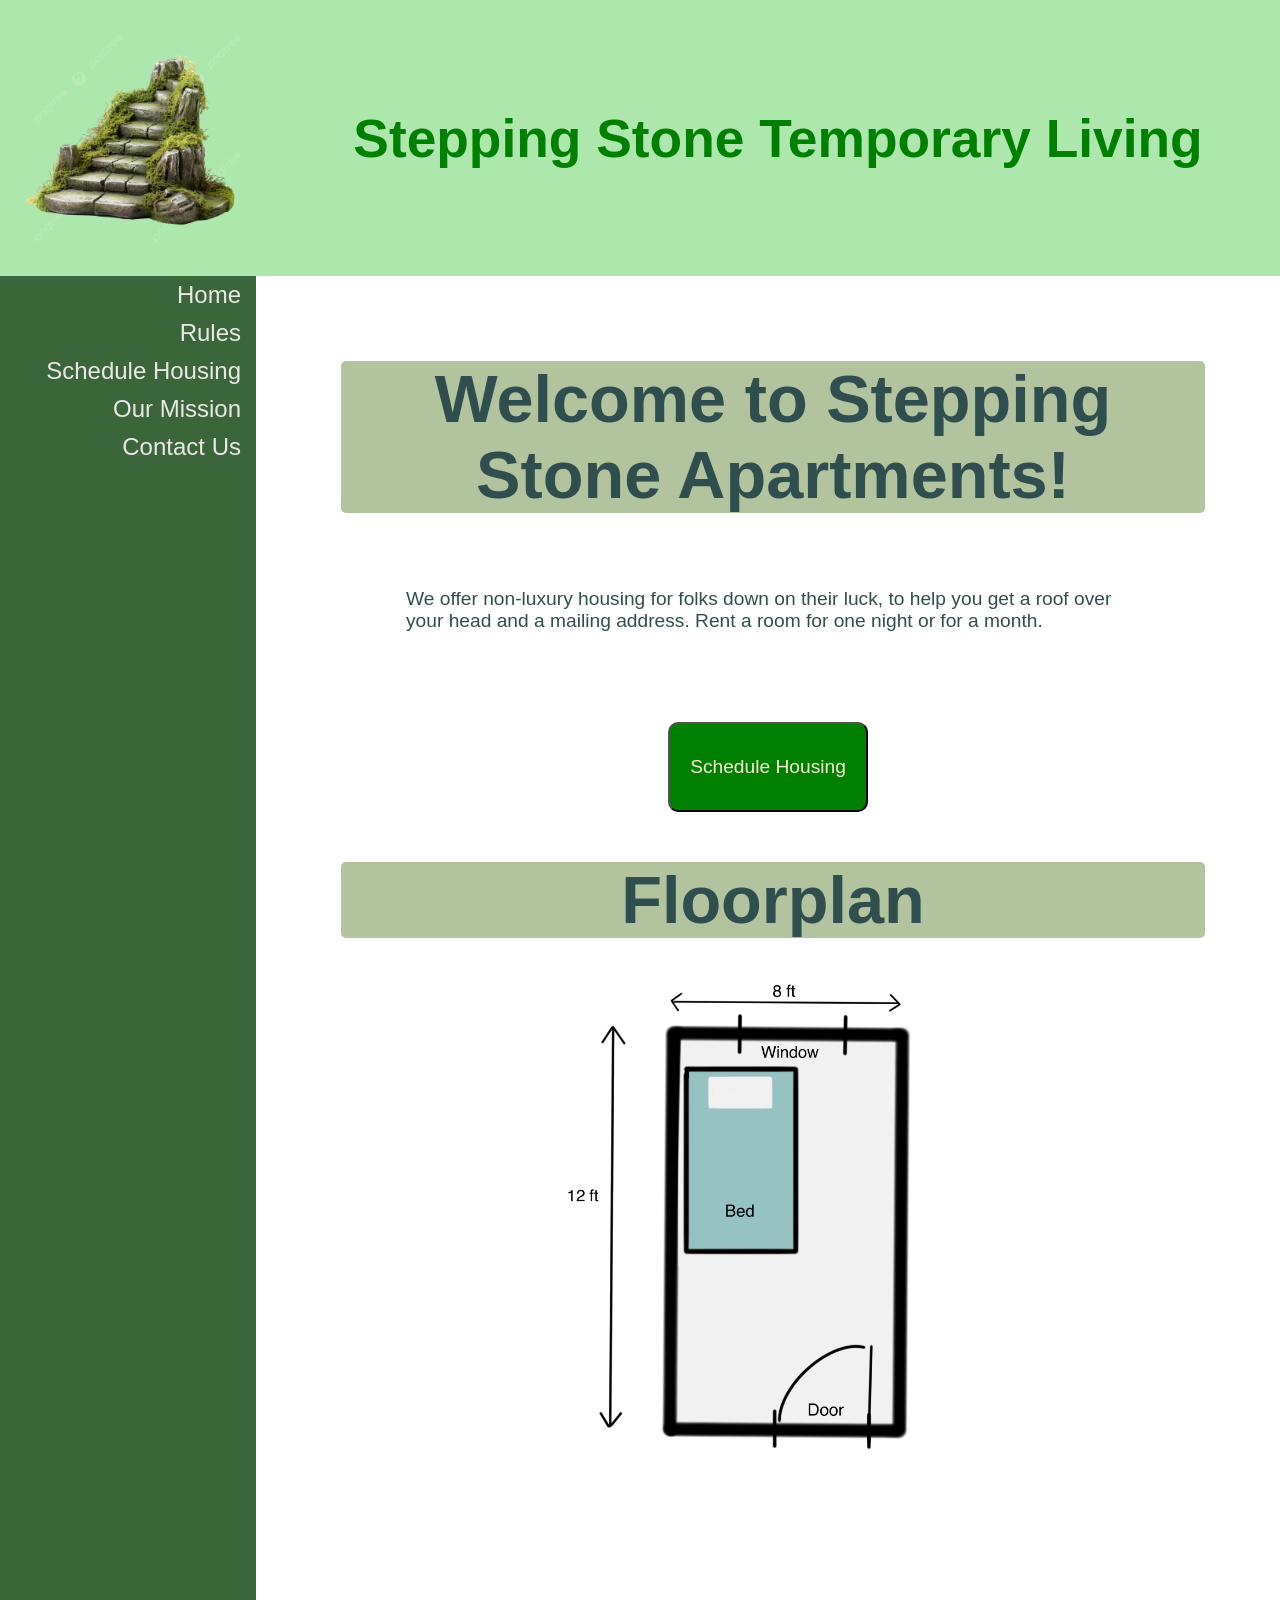
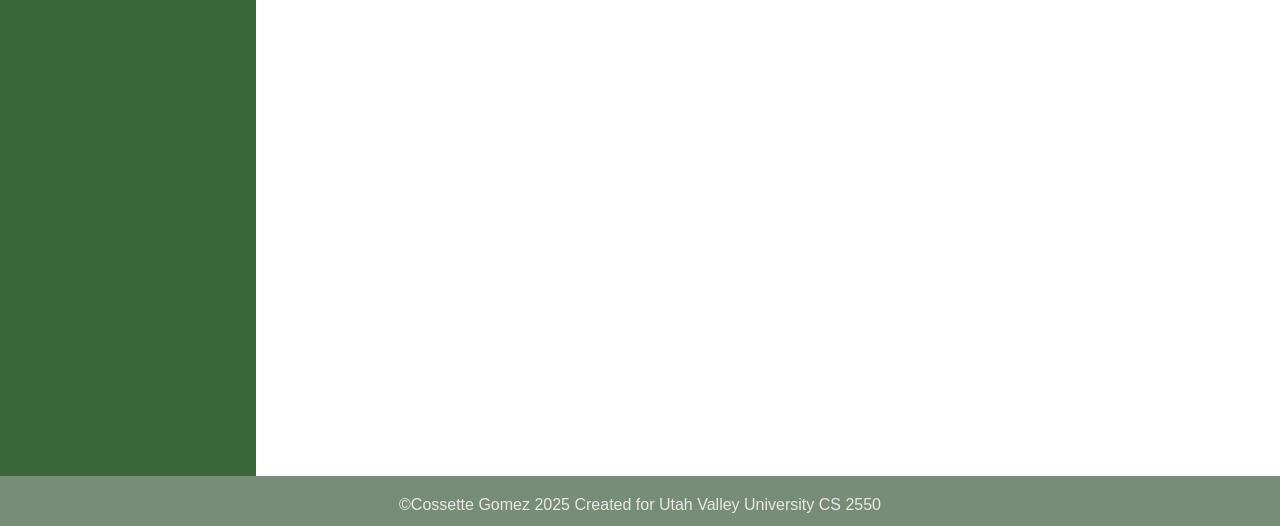
==== Project 3/index.html @ b5323519 "project 3- stepping stone living website" ====
<!DOCTYPE html>
<html lang="en">

<head>
    <meta charset="UTF-8">
    <meta name="viewport">
    <title>Project 3: Stepping Stone</title>
    <link href="main.css" rel="stylesheet">
</head>

<body>
    <header> 
        <div class="heading">
            <img src="img/stones.png" alt="stonepic">
            <h1>Stepping Stone Temporary Living</h1>
        </div>
    </header>

    <section class="middle">
        <section class="content">
            <p class>
                <h3>Welcome to Stepping Stone Apartments!</h3>
                <div class="home">We offer non-luxury housing for folks down on their luck, to help you get 
                    a roof over your head and a mailing address. Rent a room for one night or for a month.</div>
                <form action="schedule-housing.html">
                    <button class="sh-button" type="submit"  >Schedule Housing</button></form>
                <h3 id="floorplan">Floorplan</h3>
                <img id="floor_img" src="img/floorplan.jpg" alt="floorplan picture">
            </p>
        </section>

        <nav class="navbar">
            <div class="navbar-toggle" id="mobile-menu">
                <span class="bar"></span>
                <span class="bar"></span>
                <span class="bar"></span>
                <span class="bar"></span>
                <span class="bar"></span>
            </div>

            <ul class="navbar-menu"></ul>
                <li class="navbar-item"> <a href="index.html" class="navbar-links">Home</a></li>
                <li class="navbar-item"> <a href="Rules.html" class="navbar-links">Rules</a></li>
                <li class="navbar-item"> <a href="schedule-housing.html" class="navbar-links">Schedule Housing</a></li>
                <li class="navbar-item"> <a href="our-mission.html" class="navbar-links">Our Mission</a></li>
                <li class="navbar-item"> <a href="contact-us.html" class="navbar-links">Contact Us</a></li>
        </nav>
    </section>

    <footer>
        <a href="https://www.youtube.com/watch?v=9MCiixIkzUk" class="button">
            ©Cossette Gomez 2025 Created for Utah Valley University CS 2550</a>
    </footer>

</body>

</html>
---- Project 3/main.css ----
* {
    box-sizing: border-box;
    margin: 0;
    padding: 0;
    font-family: 'Segoe UI', Tahoma, Geneva, Verdana, sans-serif;
}

.body {
    background-color: rgb(219, 245, 219);
}

.heading {
    background-color: rgb(174, 231, 174);
    display: flex;
}

.heading > img {
    display: flex;
    width: 12%;
    height: 12%;
    flex-basis: 20%;
    padding: 10px;
    margin: 10px;
}

h1 {
    color:green;
    margin: auto;
    font-size: 40pt;
}

.middle {
    display: flex;
    flex-direction: row-reverse;
    margin-top: 0;
}

.content {
    color: darkslategrey;
    padding: 80px;
    margin-top: 0;
    position:relative;
    flex-basis: 80%;
}

.home {
    padding: 70px;
    font-size: larger;
}

.sh-button {
    background-color: green;
    height: 90px;
    width: 200px;
    border-radius: 10px;
    display: flex;
    margin: auto;
    justify-content: center;
    align-items: center;
    font-size: larger;
    font-weight: 500;
    color: antiquewhite;
}
    

.rules {
    padding-left: 50px;
}

ol li, ul li {
    list-style-type: disc;
    padding-top: 15px;
}

h3 {
    text-align: center;
    margin: 5px;
    font-size: 50pt; 
    background-color: rgb(178, 196, 158);
    width: 100%;
    border-radius: 5px;
}

#floorplan {
    margin-top: 50px;
    margin-bottom: 30px;
}

#floor_img {
    width: 85%;
    padding-left: 20%;
}

form {
    padding-left: 100px;
    padding-right: 100px;
    padding-top: 20px;
    display: flex;
    flex-direction: column;
    justify-content: left;
}

label {
    font-size: large;
    flex-basis: 40px;
}

input {
    flex-grow: 1;
    margin-bottom: 20px;
}

.mission {
    margin: 10%;
}

iframe {
    margin-left: 12%;
}

#contact {
    font-size: x-large;
    text-align: center;
    padding: 40px;
}

.navbar {
    background: rgb(58, 102, 58);
    height: 1800px;
    width: 20%;  
    position: static;
    font-size: 18pt;
    z-index: 5;
}


.navbar-item {
    text-align: right;
    padding: 5px 5px 5px 5px;
    margin: 0px 10px auto auto;
}

li {
    list-style-type: none;
}

a:link {
    color: rgb(233, 232, 230);
    background-color: transparent;
    text-decoration: none;
}
  
a:visited {
    color: rgb(233, 232, 230);
    background-color: transparent;
    text-decoration: none;
}
  
a:hover {
    color: rgb(233, 232, 230);
    background-color: transparent;
    text-decoration: underline;
}
  
a:active {
    color: rgb(233, 232, 230);
    background-color: transparent;
    text-decoration: underline;
}


footer {
    height: 50px;
    width: 100%;
    background-color: rgb(119, 141, 119);
    text-align: center;
    padding: 20px 20px 20px 20px;
}
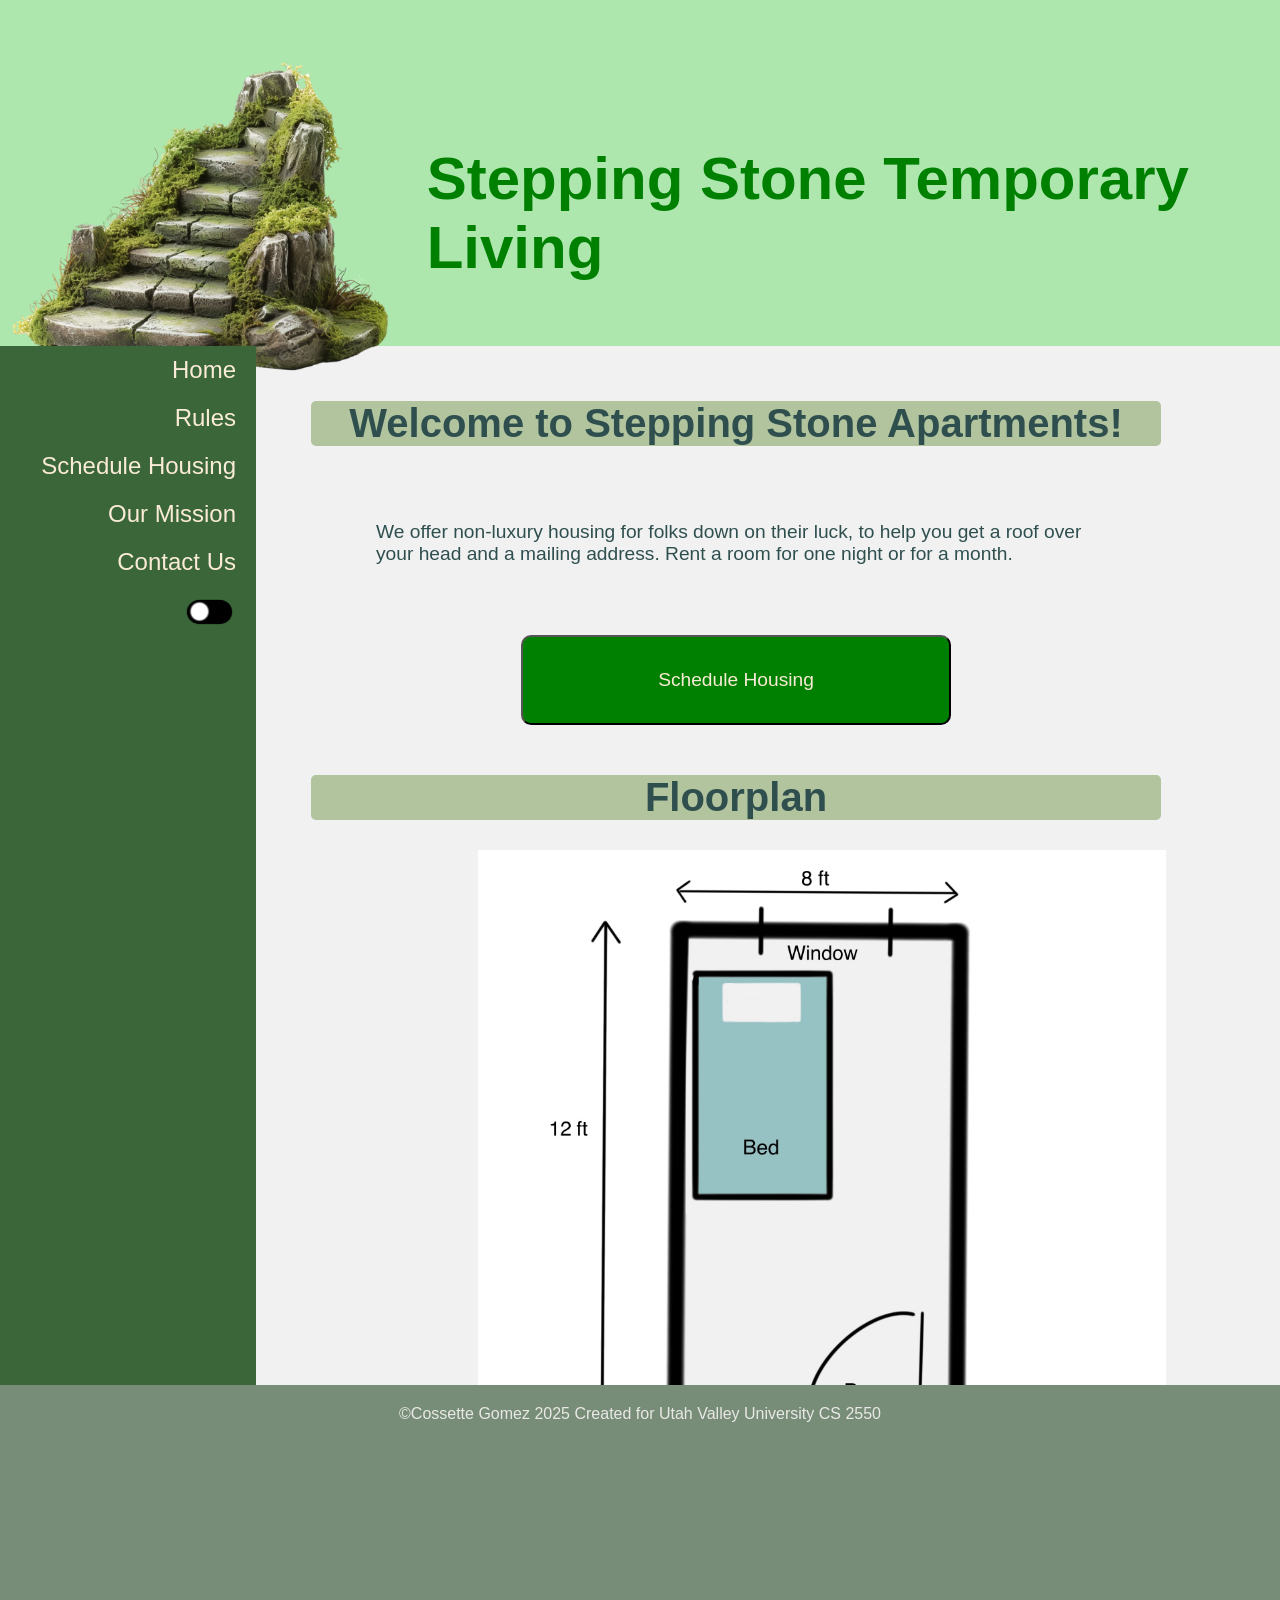
==== commit 56471104: "new and improved stepping stone website" ====
--- a/Project 3/index.html
+++ b/Project 3/index.html
@@ -6,52 +6,154 @@
     <meta name="viewport">
     <title>Project 3: Stepping Stone</title>
     <link href="main.css" rel="stylesheet">
+    <script src="main.js"></script>
 </head>
 
 <body>
-    <header> 
-        <div class="heading">
+    <div class="grid-container">
+        <header> 
             <img src="img/stones.png" alt="stonepic">
             <h1>Stepping Stone Temporary Living</h1>
-        </div>
-    </header>
+        </header>
 
-    <section class="middle">
         <section class="content">
-            <p class>
-                <h3>Welcome to Stepping Stone Apartments!</h3>
-                <div class="home">We offer non-luxury housing for folks down on their luck, to help you get 
-                    a roof over your head and a mailing address. Rent a room for one night or for a month.</div>
-                <form action="schedule-housing.html">
-                    <button class="sh-button" type="submit"  >Schedule Housing</button></form>
-                <h3 id="floorplan">Floorplan</h3>
-                <img id="floor_img" src="img/floorplan.jpg" alt="floorplan picture">
-            </p>
+            <section id = "Home">
+                <p class>
+                    <h3>Welcome to Stepping Stone Apartments!</h3>
+                    <div class="home">We offer non-luxury housing for folks down on their luck, to help you get 
+                        a roof over your head and a mailing address. Rent a room for one night or for a month.</div>
+                    <form action="schedule-housing.html">
+                        <button class="sh-button" type="submit"  >Schedule Housing</button></form>
+                    <h3 id="floorplan">Floorplan</h3>
+                    <img id="floor_img" src="img/floorplan.jpg" alt="floorplan picture">
+                </p>
+            </section>
+
+            <section id="Rules">
+                <p class="rules">
+                    <h3>Rules for Tenants</h3>
+                    <ol>
+                        <li>Rooms are $10 per night or $100 per month</li>
+                        <li>Rooms are restricted to 1 room per family</li>
+                        <li>You must make minimum wage or less to rent a room</li>
+                        <li>You must be 14 years old or older to rent a room</li>
+                        <li>Pay rent in advance or you will lose your room</li>
+                        <li>You must have valid id in order to get a room</li>
+                        <li>Check in starts at 2pm</li>
+                        <li>Check out ends at 11am</li>
+                        <li>Mailboxes sold separately- $15 per month</li>
+                        <li>No cats, dogs, or other large pets</li>
+                        <li>Do not. lose your key. $25 penalty</li>
+                        <li>No violence inside the building</li>
+                        <li>No harrassment of employees or fellow tenants</li>
+                        <li>We reserve the right to ban anyone from the premises</li>
+                        <li>We will call the cops to escort people out if we need to</li>
+                    </ol>
+                    <h3 id="pnp">Policy and Procedure for Employees</h3>
+                    <ul>
+                        <li>There are 3 shifts: Morning 6am - 2pm, Afternoon 12pm - 8pm, Night 7pm - 2am</li>
+                        <li>Morning shift handles check out</li>
+                        <li>Afternoon shift handles most of check in</li>
+                        <li>During 12pm-2pm, both morning and afternoon shifts check all the necessary rooms to verify that:</li>
+                        <ol>
+                            <li>The rooms that have not been paid for have been vacated</li>
+                            <li>Personal belongings have not been left behind</li>
+                            <li>The room is safe, livable, and mostly clean</li>
+                        </ol>
+                        <li>The night shift handles late check ins and process mail</li>
+                        <li>You must be 21 years old or older to be employed here</li>
+                        <li>Do not hesitate to call the cops if a tenant is endangering himself or others</li>
+                    </ul>
+                </p>
+            </section>
+
+            <section id="schedule-housing">
+                <p>
+                    <h3>Room Application</h3>
+                    <form>
+                        <label>Enter your information below to get a room.</label> <br>
+                        <label for="name">Full Name: </label>
+                        <input type="text" id="name"> <br>
+    
+                        <label for="age">Age: </label>
+                        <input type="number" id="age"><br>
+    
+                        <label for="id-type">ID Type: </label>
+                        <input type="text" id="id-type"><br>
+    
+                        <label for="id-num">ID Number: </label>
+                        <input type="number" id="id-num"><br>
+    
+                        <label>Book for Month or Day? </label>
+                        <div>
+                            <input type="radio" 
+                                   id="Month" 
+                                   name="time" 
+                                   value="Month">
+                            <label for="Month">Month</label>
+                        </div>
+                        <div>
+                            <input type="radio" 
+                                   id="Day" 
+                                   name="time" 
+                                   value="Day">
+                            <label for="Day">Day</label>
+                        </div>
+    
+                        <label for="date">Check in Day? </label>
+                        <input type="text" id="day"><br>
+    
+                        <button class="sh-button" onclick="schedule_booking()">Schedule</button>
+                    </form>
+                </p>
+            </section>
+
+            <section id="our-mission">
+                <iframe width="596" height="346" src="img/HousingVideo.mp4"></iframe> <br>
+                <p class="mission">
+                    <section>
+                        Utah is currently in a housing emergency. Currently in Salt Lake City, there are over 2,000 people living unhoused. 
+                        Our goal here at Stepping Stone is to provide housing to the lowest income bracket- which mostly includes people 
+                        with no income. Having a roof over your head and a mailing address to put on job applications/bank accounts/etc can 
+                        be the difference
+                        between being outcast from society and being normal. Our housing is not designed to be permanent- it is designed to
+                        be a stepping stone between being unhoused and living a more comfortable life. Our rooms are government-subsidized 
+                        and OSCHA compliant, so that you can have a safe place to sleep at night. 
+                    </section> <br>
+                    <section>
+                        Our secondary goal is to shift the housing market downward- proving that low-income housing is profitable, and 
+                        therefore making housing more affordable for everyone. (Disclaimer- this entire operation is hypothetical at the
+                        time of this website being made 2025)
+                    </section>
+                </p>
+            </section>
+
+            <section id="contact-us">
+                <p id="contact">
+                    Call us at 801-111-1111 <br> <br>
+                    Email us at steppingstoneliving@gmail.com <br> <br>
+                    Address: 311 E 800 S Salt Lake City UT 84044
+                </p>
+            </section>
+
         </section>
+        
 
         <nav class="navbar">
-            <div class="navbar-toggle" id="mobile-menu">
-                <span class="bar"></span>
-                <span class="bar"></span>
-                <span class="bar"></span>
-                <span class="bar"></span>
-                <span class="bar"></span>
-            </div>
+            <ul class="navbar-menu"></ul>
+                <li class="navbar-item"> <input type="button" class="navbar-links" onclick="set_display_home()" value="Home"></li>
+                <li class="navbar-item"> <input type="button" class="navbar-links" onclick="set_display_rules()" value="Rules"></li>
+                <li class="navbar-item"> <input type="button" class="navbar-links" onclick="set_display_sh()" value="Schedule Housing"></li>
+                <li class="navbar-item"> <input type="button" class="navbar-links" onclick="set_display_om()" value="Our Mission"></li>
+                <li class="navbar-item"> <input type="button" class="navbar-links" onclick="set_display_cu()" value="Contact Us"></li>
+                <li class="navbar-item"> <input type="button" id="darkmode" onclick="toggle_dark()" alt="Darkmode">  </li>
+           </nav>
 
-            <ul class="navbar-menu"></ul>
-                <li class="navbar-item"> <a href="index.html" class="navbar-links">Home</a></li>
-                <li class="navbar-item"> <a href="Rules.html" class="navbar-links">Rules</a></li>
-                <li class="navbar-item"> <a href="schedule-housing.html" class="navbar-links">Schedule Housing</a></li>
-                <li class="navbar-item"> <a href="our-mission.html" class="navbar-links">Our Mission</a></li>
-                <li class="navbar-item"> <a href="contact-us.html" class="navbar-links">Contact Us</a></li>
-        </nav>
-    </section>
-
-    <footer>
-        <a href="https://www.youtube.com/watch?v=9MCiixIkzUk" class="button">
-            ©Cossette Gomez 2025 Created for Utah Valley University CS 2550</a>
-    </footer>
-
+        <footer>
+            <a href="https://www.youtube.com/watch?v=9MCiixIkzUk" class="button">
+                ©Cossette Gomez 2025 Created for Utah Valley University CS 2550</a>
+        </footer>
+    </div>
 </body>
 
 </html>
--- a/Project 3/main.css
+++ b/Project 3/main.css
@@ -5,42 +5,46 @@
     font-family: 'Segoe UI', Tahoma, Geneva, Verdana, sans-serif;
 }
 
-.body {
-    background-color: rgb(219, 245, 219);
-}
-
-.heading {
+body {
+    background-color: rgb(241, 241, 241);
+}
+
+.grid-container {
+    display: grid;
+    grid-template-rows: 20% 20% 20% 20% 20%;
+    grid-template-columns: 20% 35% 40% 5%;
+}
+
+header {
     background-color: rgb(174, 231, 174);
-    display: flex;
-}
-
-.heading > img {
-    display: flex;
-    width: 12%;
-    height: 12%;
-    flex-basis: 20%;
-    padding: 10px;
-    margin: 10px;
+    grid-row: 1;
+    grid-column: 1 / 5;
+
+    display: grid;
+    grid-template-columns: 1fr 1fr 1fr;
+    grid-template-rows: auto;
+}
+
+header > img {
+    grid-row: 1;
+    grid-column: 1;
+    width: 100%;
+    height: 100%;
 }
 
 h1 {
     color:green;
     margin: auto;
-    font-size: 40pt;
-}
-
-.middle {
-    display: flex;
-    flex-direction: row-reverse;
-    margin-top: 0;
+    font-size: 45pt;
+    grid-row: 1;
+    grid-column: 2/4;
 }
 
 .content {
     color: darkslategrey;
-    padding: 80px;
-    margin-top: 0;
-    position:relative;
-    flex-basis: 80%;
+    padding: 50px;
+    grid-row: 2 / 5;
+    grid-column: 2 / 4;
 }
 
 .home {
@@ -51,17 +55,17 @@
 .sh-button {
     background-color: green;
     height: 90px;
-    width: 200px;
+    width: 50%;
     border-radius: 10px;
-    display: flex;
-    margin: auto;
-    justify-content: center;
-    align-items: center;
+    margin-left: 25%;
     font-size: larger;
     font-weight: 500;
     color: antiquewhite;
 }
     
+form {
+    background-color: none;
+}
 
 .rules {
     padding-left: 50px;
@@ -75,9 +79,8 @@
 h3 {
     text-align: center;
     margin: 5px;
-    font-size: 50pt; 
+    font-size: 30pt; 
     background-color: rgb(178, 196, 158);
-    width: 100%;
     border-radius: 5px;
 }
 
@@ -87,26 +90,19 @@
 }
 
 #floor_img {
-    width: 85%;
     padding-left: 20%;
-}
-
-form {
-    padding-left: 100px;
-    padding-right: 100px;
-    padding-top: 20px;
-    display: flex;
-    flex-direction: column;
-    justify-content: left;
-}
+    grid-row: 3;
+    grid-column: 3;
+    width: 100%;
+    height: auto;
+} 
+
 
 label {
     font-size: large;
-    flex-basis: 40px;
 }
 
 input {
-    flex-grow: 1;
     margin-bottom: 20px;
 }
 
@@ -126,11 +122,10 @@
 
 .navbar {
     background: rgb(58, 102, 58);
-    height: 1800px;
-    width: 20%;  
-    position: static;
     font-size: 18pt;
     z-index: 5;
+    grid-row: 2 / 5;
+    grid-column: 1;
 }
 
 
@@ -140,6 +135,14 @@
     margin: 0px 10px auto auto;
 }
 
+.navbar-links {
+    background-color: transparent;
+    color:antiquewhite;
+    margin: 5px;
+    font-size: x-large;
+    border: none;
+}
+
 li {
     list-style-type: none;
 }
@@ -170,9 +173,122 @@
 
 
 footer {
-    height: 50px;
-    width: 100%;
     background-color: rgb(119, 141, 119);
     text-align: center;
     padding: 20px 20px 20px 20px;
-}
+    grid-row: 5;
+    grid-column: 1 / 5;
+} 
+
+#Home {
+    display: inline;
+}
+
+#Rules {
+    display: none;
+}
+
+#schedule-housing {
+    display: none;
+}
+
+#our-mission {
+    display: none;
+}
+
+#contact-us {
+    display: none;
+}
+
+@media (max-width: 790px) {
+    .grid-container {
+        display: grid;
+        grid-template-rows: 10% 10% auto 20% 20%;
+        grid-template-columns: auto;
+    }
+
+    header {
+        grid-row: 1 / 3;
+        grid-column: 1;
+
+        text-align: center;
+    
+        display: grid;
+        grid-template-columns: auto;
+        grid-template-rows: auto auto;
+    }
+    
+    header > img {
+        grid-row: 1;
+        grid-column: 1;
+        width: 80%;
+        height: 100%;
+        margin:auto
+    }
+    
+    h1 {
+        margin: auto;
+        font-size: 35pt;
+        grid-row: 2;
+        grid-column: 1;
+    }
+
+    .content {
+        padding: 50px;
+        grid-row: 3;
+        grid-column: 1;
+    }
+
+    #floor_img {
+        padding-left: 20%;
+        grid-row: 3;
+        grid-column: 1;
+        width: 100%;
+        height: auto;
+    } 
+
+    .navbar {
+        font-size: 18pt;
+        z-index: 5;
+        grid-row: 4;
+        grid-column: 1;
+    }
+
+    .navbar-item {
+        text-align: center;
+        padding: 5px 5px 5px 5px;
+        margin: 0px 10px auto auto;
+    }
+
+    footer {
+        text-align: center;
+        padding: 20px 20px 20px 20px;
+        grid-row: 5;
+        grid-column: 1;
+    } 
+}
+
+#darkmode {
+    background-color: inherit;
+    background-image: url("img/toggle_dark.png");
+    color:rgb(128, 128, 128);
+    height: 32px;
+    width: 52px;
+    margin: 5px;
+    border: none;
+}
+
+.dark-mode-h {
+    background-color: rgb(41, 58, 36);
+    color: rgb(175, 221, 175)
+}
+
+.dark-mode-c {
+    background-color: rgb(4, 12, 1);
+    color: rgb(208, 238, 208)
+}
+
+.dark-mode-f {
+    background-color: rgb(41, 58, 36);
+    color: rgb(211, 221, 175)
+}
